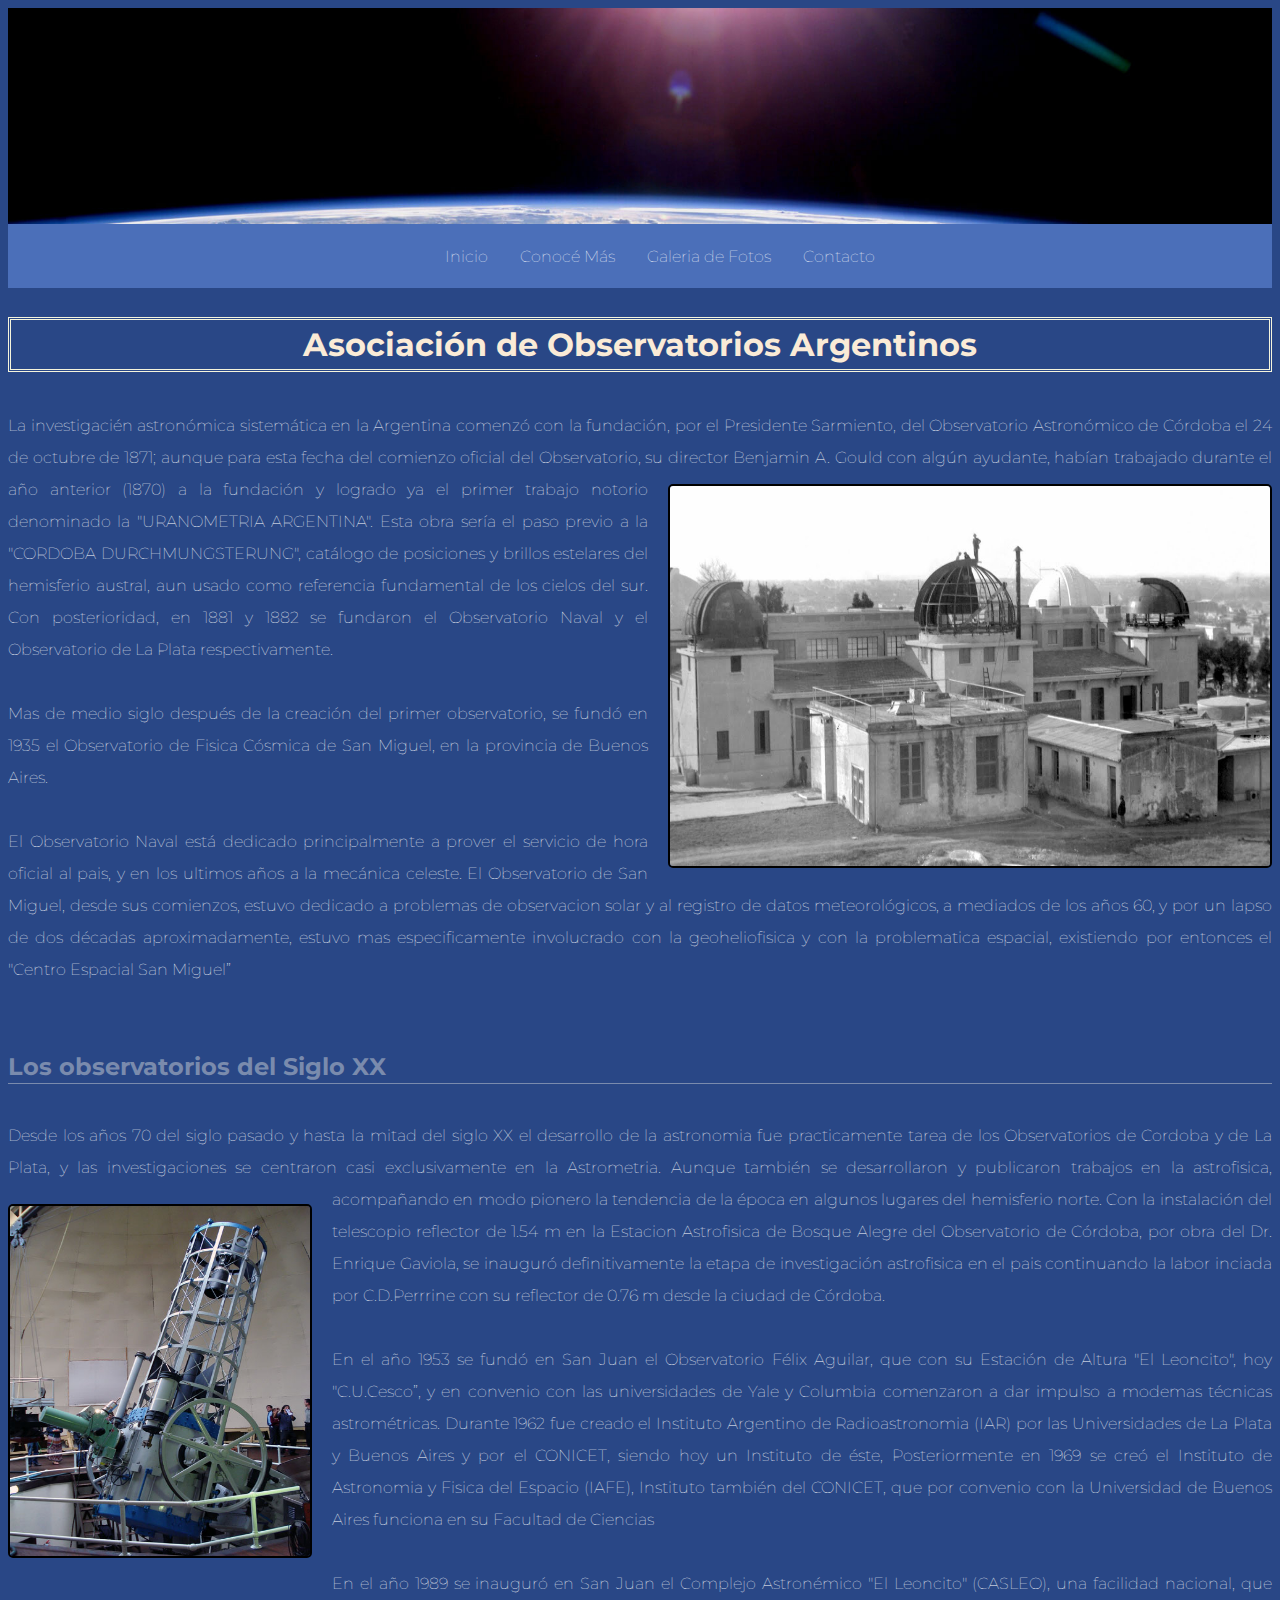
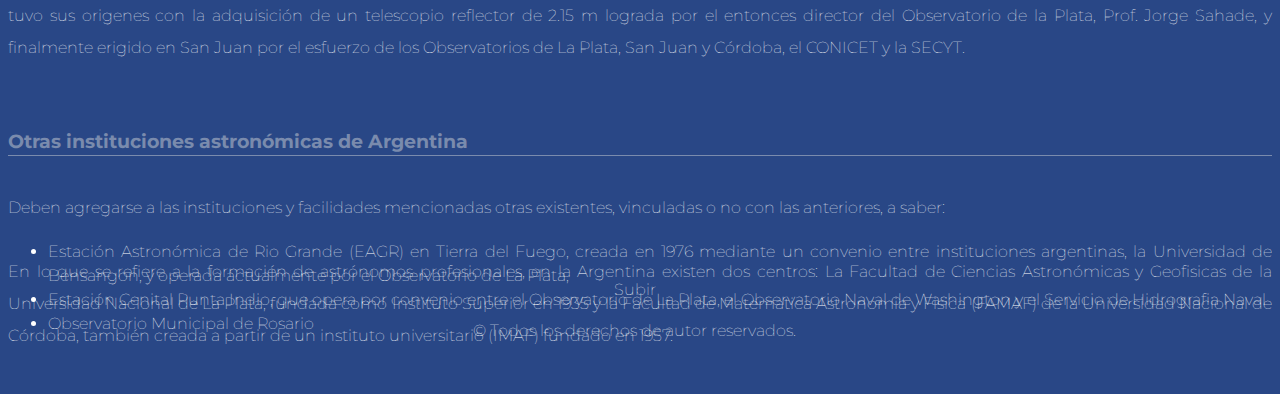
==== index.html @ 8fd149cc "first commit" ====
<!DOCTYPE html>
<html lang="en">
<head>
    <meta charset="UTF-8">
    <meta http-equiv="X-UA-Compatible" content="IE=edge">
    <meta name="viewport" content="width=device-width, initial-scale=1.0">
    <link rel="icon" type="image/x-icon" href="./img/favicon.png">
    <link rel="preconnect" href="https://fonts.googleapis.com">
    <link rel="preconnect" href="https://fonts.gstatic.com" crossorigin>
    <link href="https://fonts.googleapis.com/css2?family=Lato:ital,wght@1,100;1,300;1,400&family=Montserrat:wght@300&display=swap" rel="stylesheet">
    <link href="./css/style.css" rel="stylesheet"/>
    <title>Asociación de Observatorios Argentinos</title>
</head>
<body class="bodyIndex">

    <header>
        <a id="top"></a>
        <div class="header-img"></div>
    
    </header>

    <div class="navbar">
        <ul>
            <li><a href="../index.html">Inicio</a></li>
            <li class="dropdown">
                <a href="javascript:void(0)" class="dropbtn">Conocé Más</a>
                <div class="dropdown-content">
                  <a href="./pages/universo.html">Universo</a>
                  <a href="./pages/galaxias.html">Galaxias</a>
                  <a href="./pages/estrellas.html">Estrellas</a>
                  <a href="./pages/agujerosNegros.html">Agujeros Negros</a>
                </div>
            </li>
             <li><a href="./pages/galeriaFotos.html">Galeria de Fotos</a></li>
             <li><a href="./pages/contacto.html">Contacto</a></li>

        </ul>
    </div>
    

    <main>
    <h1>Asociación de Observatorios Argentinos</h1>

        <p>La investigacién astronómica sistemática en la Argentina comenzó con la
            fundación, por el Presidente Sarmiento, del Observatorio Astronómico de Córdoba
            el 24 de octubre de 1871; aunque para esta fecha del comienzo oficial del Observatorio, su director Benjamin A. Gould 

            <img src="./img/observatorioCordoba.jpg" height="380px" width="600px" id="obsImg">

            con algún ayudante, habían trabajado durante el año anterior (1870) a la fundación y logrado ya el primer trabajo notorio
            denominado la "URANOMETRIA ARGENTINA". 
            Esta obra sería el paso previo a la "CORDOBA DURCHMUNGSTERUNG", catálogo de posiciones y brillos
            estelares del hemisferio austral, aun usado como referencia fundamental de los
            cielos del sur.
            
        Con posterioridad, en 1881 y 1882 se fundaron el Observatorio Naval y el
            Observatorio de La Plata respectivamente.
            <br>
            <br>
        Mas de medio siglo después de la creación del primer observatorio, se
            fundó en 1935 el Observatorio de Fisica Cósmica de San Miguel, en la provincia
            de Buenos Aires.
            <br>
            <br>
        El Observatorio Naval está dedicado principalmente a prover el servicio
            de hora oficial al pais, y en los ultimos años a la mecánica celeste. El Observatorio
            de San Miguel, desde sus comienzos, estuvo dedicado a problemas de observacion
            solar y al registro de datos meteorológicos, a mediados de los años 60, y por un
            lapso de dos décadas aproximadamente, estuvo mas especificamente involucrado
            con la geoheliofisica y con la problematica espacial, existiendo por entonces el
            "Centro Espacial San Miguel”</p>

    <h2>Los observatorios del Siglo XX</h2>

        <p>Desde los años 70 del siglo pasado y hasta la mitad del siglo XX el
            desarrollo de la astronomia fue practicamente tarea de los Observatorios de
            Cordoba y de La Plata, y las investigaciones se centraron casi exclusivamente en la
            Astrometria. Aunque también se desarrollaron y publicaron trabajos en la
            astrofisica, acompañando en modo pionero la tendencia de la época en algunos
            lugares del hemisferio norte.
            
            <img src="./img/telescopioReflector.jpg" height="350px" width="300px" id="telescopio">

            Con la instalación del telescopio reflector de 1.54 m en la Estacion
            Astrofisica de Bosque Alegre del Observatorio de Córdoba, por obra del Dr.
            Enrique Gaviola, se inauguró definitivamente la etapa de investigación astrofisica
            en el pais continuando la labor inciada por C.D.Perrrine con su reflector de 0.76 m
            desde la ciudad de Córdoba.
            <br>
            <br>
            En el año 1953 se fundó en San Juan el Observatorio Félix Aguilar, que
            con su Estación de Altura "El Leoncito", hoy "C.U.Cesco”, y en convenio con las
            universidades de Yale y Columbia comenzaron a dar impulso a modemas técnicas
            astrométricas.
            
            Durante 1962 fue creado el Instituto Argentino de Radioastronomia (IAR)
            por las Universidades de La Plata y Buenos Aires y por el CONICET, siendo hoy
            un Instituto de éste, Posteriormente en 1969 se creó el Instituto de Astronomia y
            Fisica del Espacio (IAFE), Instituto también del CONICET, que por convenio con
            la Universidad de Buenos Aires funciona en su Facultad de Ciencias
            <br>
            <br>
            En el año 1989 se inauguró en San Juan el Complejo Astronémico "El
            Leoncito" (CASLEO), una facilidad nacional, que tuvo sus origenes con la
            adquisición de un telescopio reflector de 2.15 m lograda por el entonces director
            del Observatorio de la Plata, Prof. Jorge Sahade, y finalmente erigido en San Juan
            por el esfuerzo de los Observatorios de La Plata, San Juan y Córdoba, el
            CONICET y la SECYT.</p>
            
    <h3>Otras instituciones astronómicas de Argentina</h3>
        
        <p>Deben agregarse a las instituciones y facilidades mencionadas otras
            existentes, vinculadas o no con las anteriores, a saber:
            
        <ul class="styledList">
            <li> Estación Astronómica de Rio Grande (EAGR) en Tierra del Fuego,
                creada en 1976 mediante un convenio entre instituciones argentinas, la
                Universidad de Bensangon, y operada actualmente por el Observatorio de La Plata,</li>
            
            <li>Estación Cenital Punta Indio, que opera por convenio entre el
                Observatorio de La Plata, el Observatorio Naval de Washington y el Servicio de
                Hidrografia Naval</li>
            
            <li>Observatorio Municipal de Rosario </li>

            
        </ul>
            
            <p>En lo que se refiere a la formacién de astrónomos profesionales, en la
            Argentina existen dos centros: La Facultad de Ciencias Astronómicas y Geofisicas
            de la Universidad Nacional de La Plata, fundada como Instituto Superior en 1935 y
            la Facultad de Matematica Astronomia y Fisica (FAMAF) de la Universidad
            Nacional de Córdoba, también creada a partir de un instituto universitario (IMAF)
            fundado en 1957.</p>

        </main>

        <footer class="indexFoot">
     
            <a href="#top">Subir</a>
            <p> &copy; Todos los derechos de autor reservados.</p>
    
        </footer>
</body>
</html>
---- css/style.css ----
header {
    background: url(../img/headerpaginaweb.jpg);
    width: auto;
    height: 270px;
    background-size: cover;
    display: grid;
    grid-column: 1 / span 15;
    grid-row: 1;
  }

ul {
  list-style-type: none;
  margin: auto;
  padding: auto;
  overflow: hidden;
}

.styledList {
  list-style-type: disc;
  color: white;
  font-family: 'Montserrat', sans-serif;
  font-weight: lighter;
  text-align: justify;
  line-height: 1.5rem;
  display: block;
}

#obsImg {
  border-radius: 5px;
  border-style: solid;
  border-color: black;
  border-width: 2px;
  float: right;
  position: relative;
  margin-left: 20px;
  margin-bottom: 10px;
  margin-top: 10px;
}

#telescopio {
  float: left;
  border-style: solid;
  border-color: black;
  border-width: 2px;
  border-radius: 5px;
  position: relative;
  margin-right: 20px;
  margin-top: 20px;
  margin-bottom: 20px;
}
.navbar {
    overflow: hidden;
    background-color: #4b6fb9;
    font-family: 'Montserrat', sans-serif;
    align-content: center;
    text-align: center;
    display: block;
    display: grid;
    grid-column: 1 / span 15;
    grid-row: 4;

  }
.navbar a {
    float: left;
    font-size: 16px;
    color: white;
    text-align: center;
    padding: 14px 16px;
    text-decoration: none;
  }

.navbar a:hover {
    background-color: #294786;
  }

  li {
    float: left;
  }
  
  li a, .dropbtn {
    display: block;
    color: #294786;
    text-align: center;
    padding: 14px 16px;
    text-decoration: none;
  }
  
  li a:hover, .dropdown:hover .dropbtn {
    background-color: #294786;
  }
  
  li.dropdown {
    display: inline-block;
  }
  
  .dropdown-content {
    display: none;
    position: absolute;
    background-color: #4b6fb9;
    min-width: 160px;
    box-shadow: 0px 8px 16px 0px rgba(0,0,0,0.2);
    z-index: 1;
    margin-top: 47px;
  }
  
  .dropdown-content a {
    color: white;
    padding: 12px 16px;
    text-decoration: none;
    display: block;
    text-align: left;
    float: none;
  }
  
  .dropdown-content a:hover {background-color: #294786;}
  
  .dropdown:hover .dropdown-content {
    display: block;
  }

main {
  display: grid;
  grid-column: 1 / span 15;
  grid-row: 5 / span 22;
}

.bodyIndex {
  display: grid;
  grid-template-columns: repeat(13, 1fr);
  grid-template-rows: repeat(27, 5vw);
  column-gap: 5px;
  row-gap: 8px;  
}

.indexFoot {
  display: grid;
  grid-column: 4 / span 7;
  grid-row: 27;
}
body {
    font-family: 'Montserrat', sans-serif;
    font-weight: lighter;
    background-color: #294786;
    margin-bottom: 50px;  
    position: relative;
  }


h1 {
    font-family: 'Montserrat', sans-serif;
    color: antiquewhite;
    font-weight: bold;
    text-align: center;
    border-style: double;
    border-color: beige;
    padding: 5px 20px 5px 20px;
    display: block;
  }

h2 {
   font-family: 'Montserrat', sans-serif;
   font-weight: bold;
   text-align: left;
   color: #7a8bad;
   border-bottom-style: solid;
   border-width: 1px;
   margin-top: 50px;
   margin-bottom: 20px;
   padding-bottom: 2px;
   display: block;
  }

p {
    color: white;
    font-family: 'Montserrat', sans-serif;
    font-weight: lighter;
    text-align: justify;
    line-height: 2rem;
    display: block;
  }
.universo {
  display: block;
  padding-top: 3px;
}

#sp {
  display: inline;
}

#firstImage {
    border-style: solid;
    border-color: black;
    border-width: 2px 2px;
    border-radius: 5px;
    margin-left: 2%;
    margin-right: 3%;
    position: relative;
    top: 15px;
    bottom: 4px;
    left: 7px;
    float: right;  
  }

h3 {
    font-family: 'Montserrat', sans-serif;
    font-weight: bold;
    text-align: left;
    color: #7a8bad;
    border-bottom-style: solid;
    border-width: 1px;
    margin-top: 50px;
    margin-bottom: 20px;
    padding-bottom: 2px;
    display: block;
  }

iframe {
   margin-left: 27%;
   margin-top: 30px;
   margin-bottom: auto;
   border: #7a8bad;
   border-style: solid;
   display: block;
   position: relative;
   display: inline-block;
  }

blockquote {
    text-align: center;
    border-top: 1px solid #FFD700;
    border-bottom: 1px solid #FFD700;
    padding: 1rem;
    margin-top: 5rem;
    color: #FFD700;
    display: block;
    position: relative;
  }

cite {
  font-weight: bold;
  } 

footer {
  text-align: center;
  position: relative;
  bottom: 0;
  width: 100%;
  height: 3rem;  
  }

footer a:link {
  text-decoration: none;
  color: white;
  }

footer a:visited {
  color: white;
  text-decoration: none;
  }

footer a:hover {
  color: #7a8bad;
  text-decoration: none;
  }

footer p {
  text-align: center;
  }

.galaxy-header {
  background: url(../img/spiralgalaxy.jpg);
  width: auto;
  height: 270px;
  background-position: center 30%;
  background-size: cover;
  background-repeat: no-repeat;
}

#galaxies {
  font-family: 'Montserrat', sans-serif;
  font-weight: lighter;
  text-align: justify;
  line-height: 1.5rem;
  color: white;
  list-style-type: circle;
}

#galaxyType {
  border-style: solid;
  border-color: black;
  border-width: 2px 2px;
  border-radius: 5px;
  margin-left: 23%;
  margin-top: 30px;
  margin-bottom: auto;
}

#solarSystem {
  border-style: solid;
  border-color: black;
  border-width: 2px 2px;
  border-radius: 5px;
  margin-left: 26%;
  margin-top: auto;
  margin-bottom: auto;
}

#saggitariusA {
  float: center;
}

.starHeader {
  background: url(../img/starsinthesky.jpg);
  width: auto;
  height: 270px;
  background-position: center;
  background-size: 1400px 600px;
  background-repeat: no-repeat;
}

#stars {
  border-radius: 5px;
  position: relative;
  margin-left: 5%;
}

.blackHole {
  background: url(../img/blackhole.jpg);
  width: auto;
  height: 270px;
  background-position: center;
  background-size: 1400px 600px;
  background-repeat: no-repeat;
}

.blackList {
  font-family: 'Montserrat', sans-serif;
  font-weight: lighter;
  text-align: justify;
  line-height: 1.5rem;
  color: white;
  list-style-type: circle;
}

.saggA {
  float: left;
}

#sagA {
  float: right;
  position: relative;
  margin: 10px 10px 10px 10px;
  border-radius: 15px;
  border-style: solid;
  border-color: black;
}

.gallery {
  display: grid;
  grid-template-columns: repeat(13, 1fr);
  grid-template-rows: repeat(23, 5vw);
  column-gap: 5px;
  row-gap: 8px;
}

.firstImage {
  grid-column-start: 1;
  grid-column-end: 5;
  grid-row-start: 1;
  grid-row-end: 2;
}

.secondImage {
  grid-column-start: 13;
  grid-column-end: 13;
  grid-row-start: 1;
  grid-row-end: 3;
}

.thirdImage {
  grid-column-start: 1;
  grid-column-end: 5;
  grid-row-start: 5;
  grid-row-end: 7;
}

.fourthImage {
  grid-column-start: 1;
  grid-column-end: 5;
  grid-row-start: 9;
  grid-row-end: 10; 
}

.fifthImage {
  grid-column-start: 13;
  grid-column-end: 13;
  grid-row-start: 9;
  grid-row-end: 9; 
}

.sixthImage {
  grid-column-start: 1;
  grid-column-end: 5;
  grid-row-start: 13;
  grid-row-end: 13;
}

.seventhImage {
  grid-column-start: 13;
  grid-column-end: 13;
  grid-row-start: 15;
  grid-row-end: 15;
}

.observatorioHeader {
  background: url(../img/observatorio.jpg);
  width: auto;
  height: 270px;
  background-position: center;
  background-size: 1400px 600px;
  background-repeat: no-repeat;
}

form {
  color: white;
  font-family: 'Montserrat', sans-serif;
  font-weight: lighter;
  text-align: justify;
  line-height: 1.5rem;
  display: inline-block; 
  position: relative;
  left: 35%;
}

.dTigre {
  border-style: solid;
  border-width: 1px;
  border-color: white;
  border-radius: 10px;
  display: inline-block;
  padding: 5px 10px 5px 10px;
  position: relative;
  left: 12%;
}

.dCordoba {
  border-style: solid;
  border-width: 1px;
  border-color: white;
  border-radius: 10px;
  display: inline-block;
  position: relative;
  left: 21%;
  padding: 5px 10px 5px 10px;
}

#pTigre {
  position: relative;
  left: 20%;
}

#tigre {
  display: inline-block;
  margin: 10px 10px 10px 10px;
}

#pCordoba {
  position: relative;
  left: 30%;
}

#cordoba {
  display: inline-block;
  margin: 10px 10px 10px 10px;
}

.dSJ {
  border-style: solid;
  border-color: white;
  border-width: 1px;
  border-radius: 10px;
  display: inline-block;
  position: relative;
  margin-top: 50px;
  left: 12%;
  padding: 5px 10px 5px 10px;
}

#pSJ {
  position: relative;
  left: 27%;
}

#sanJuan {
  display: inline-block;
  margin: 10px 10px 10px 10px;
}

.dMisiones {
  border-style: solid;
  border-width: 1px;
  border-color: white;
  border-radius: 10px;
  display: inline-block;
  position: relative;
  left: 21%;
  padding: 5px 10px 5px 10px;
}

#pMisiones {
  position: relative;
  left: 30%;
}

#misiones {
  display: inline-block;
  margin: 10px 10px 10px 10px;
}
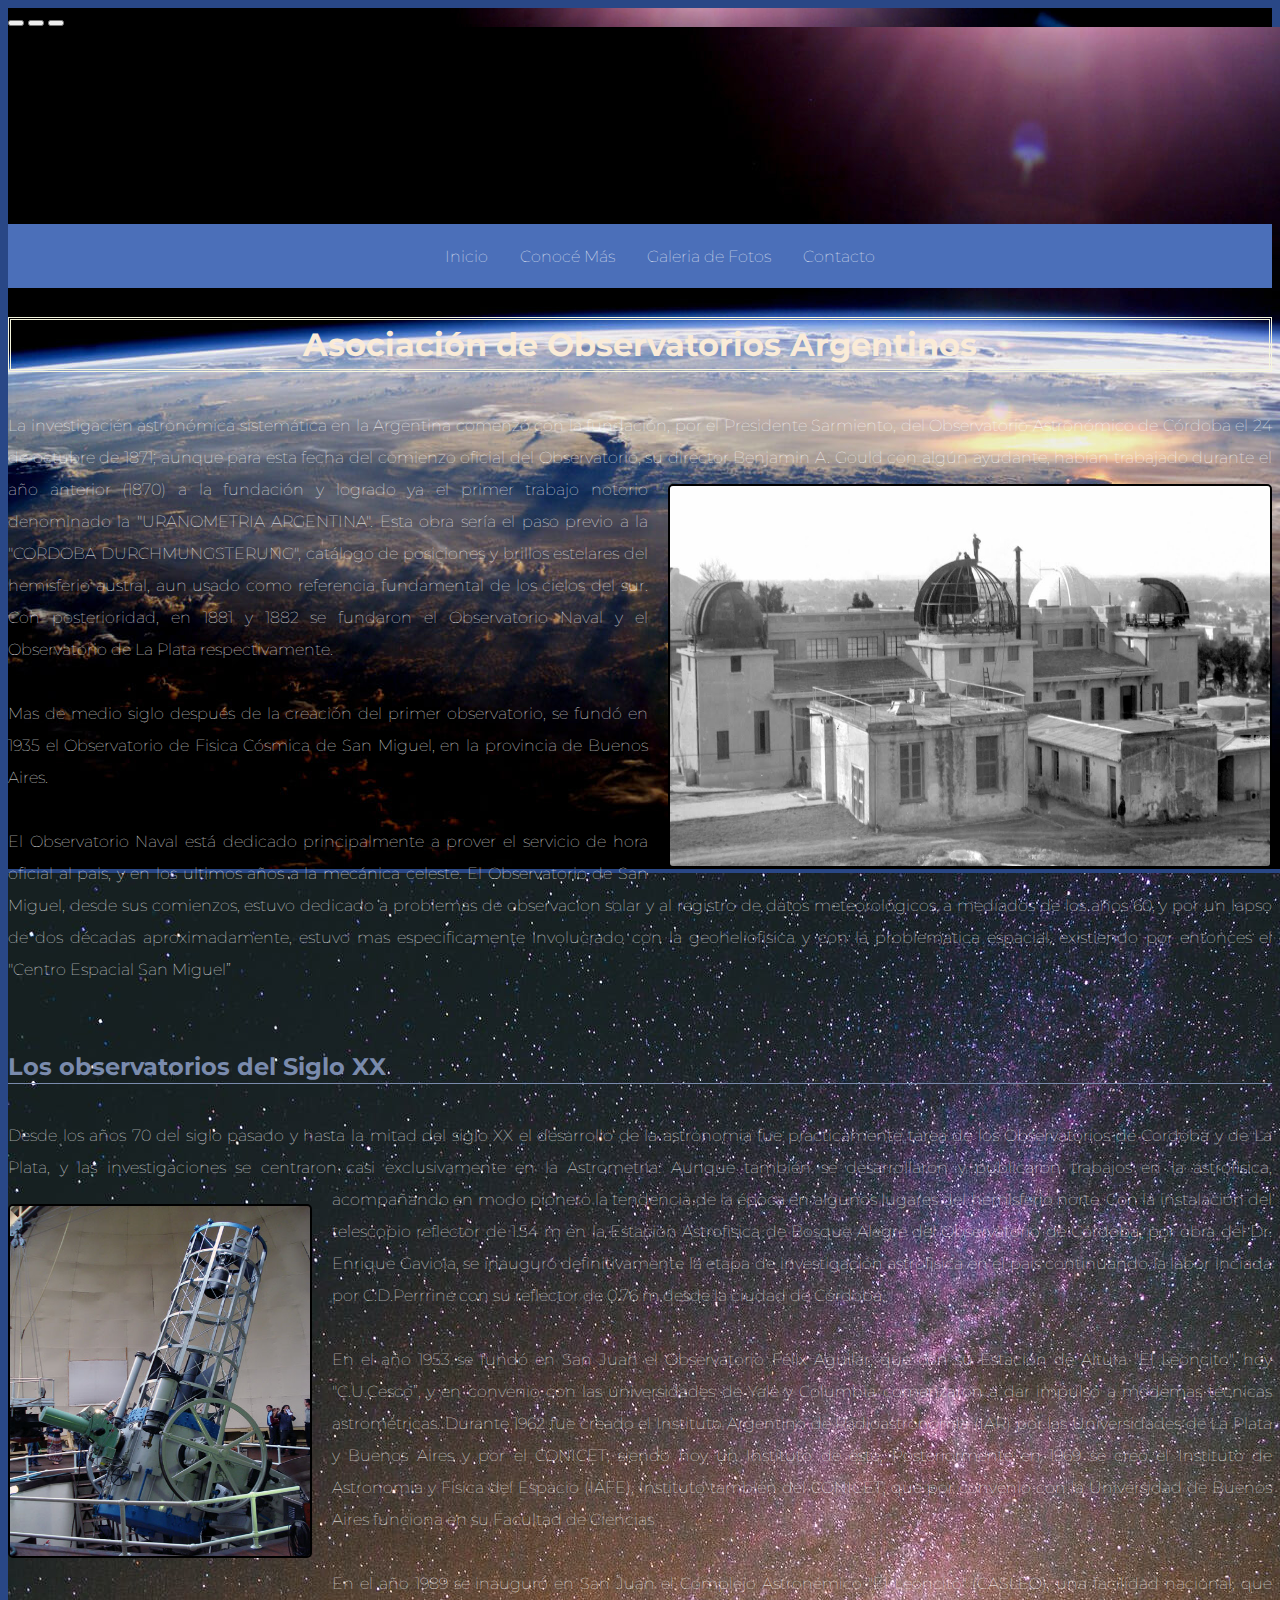
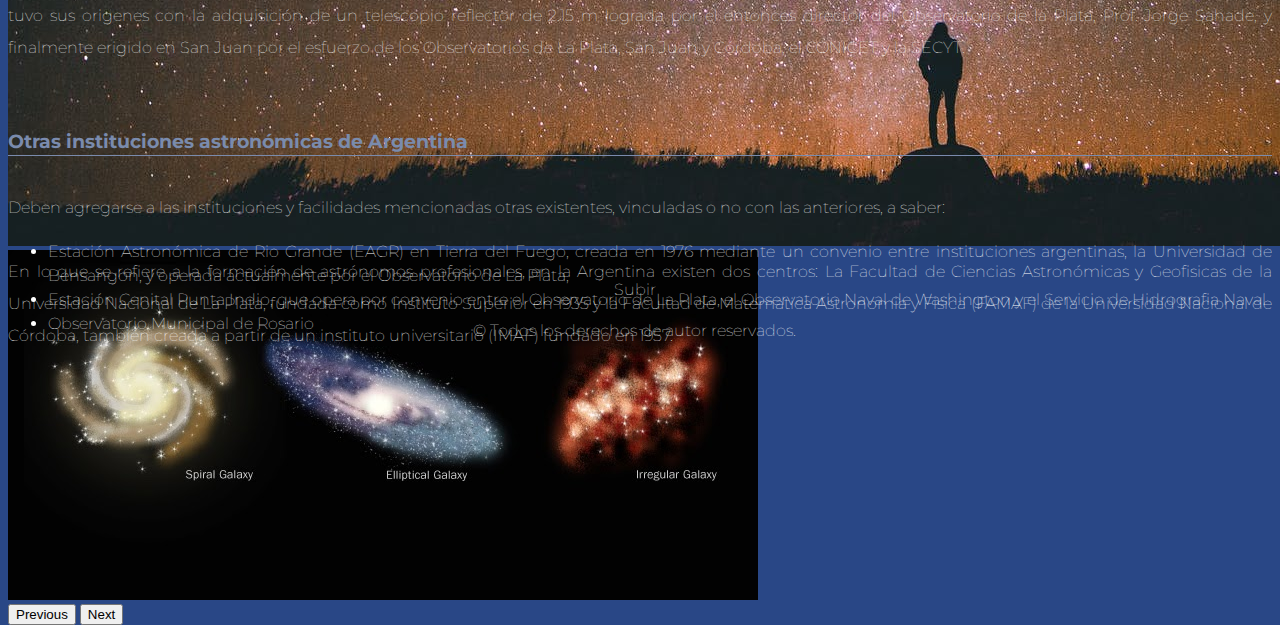
==== commit 128fa8eb: "commit on master" ====
--- a/index.html
+++ b/index.html
@@ -14,8 +14,32 @@
 <body class="bodyIndex">
 
     <header>
-        <a id="top"></a>
-        <div class="header-img"></div>
+        <div id="carouselExampleIndicators" class="carousel slide" data-bs-ride="carousel">
+            <div class="carousel-indicators">
+              <button type="button" data-bs-target="#carouselExampleIndicators" data-bs-slide-to="0" class="active" aria-current="true" aria-label="Slide 1"></button>
+              <button type="button" data-bs-target="#carouselExampleIndicators" data-bs-slide-to="1" aria-label="Slide 2"></button>
+              <button type="button" data-bs-target="#carouselExampleIndicators" data-bs-slide-to="2" aria-label="Slide 3"></button>
+            </div>
+            <div class="carousel-inner">
+              <div class="carousel-item active">
+                <img src="./img/headerpaginaweb.jpg" class="d-block w-100" alt="Fotografía de la Tierra desde el Espacio.">
+              </div>
+              <div class="carousel-item">
+                <img src="./img/contemplateuniverse.jpg" class="d-block w-100" alt="...">
+              </div>
+              <div class="carousel-item">
+                <img src="./img/galaxytype.jpeg" class="d-block w-100" alt="...">
+              </div>
+            </div>
+            <button class="carousel-control-prev" type="button" data-bs-target="#carouselExampleIndicators" data-bs-slide="prev">
+              <span class="carousel-control-prev-icon" aria-hidden="true"></span>
+              <span class="visually-hidden">Previous</span>
+            </button>
+            <button class="carousel-control-next" type="button" data-bs-target="#carouselExampleIndicators" data-bs-slide="next">
+              <span class="carousel-control-next-icon" aria-hidden="true"></span>
+              <span class="visually-hidden">Next</span>
+            </button>
+          </div>
     
     </header>
 
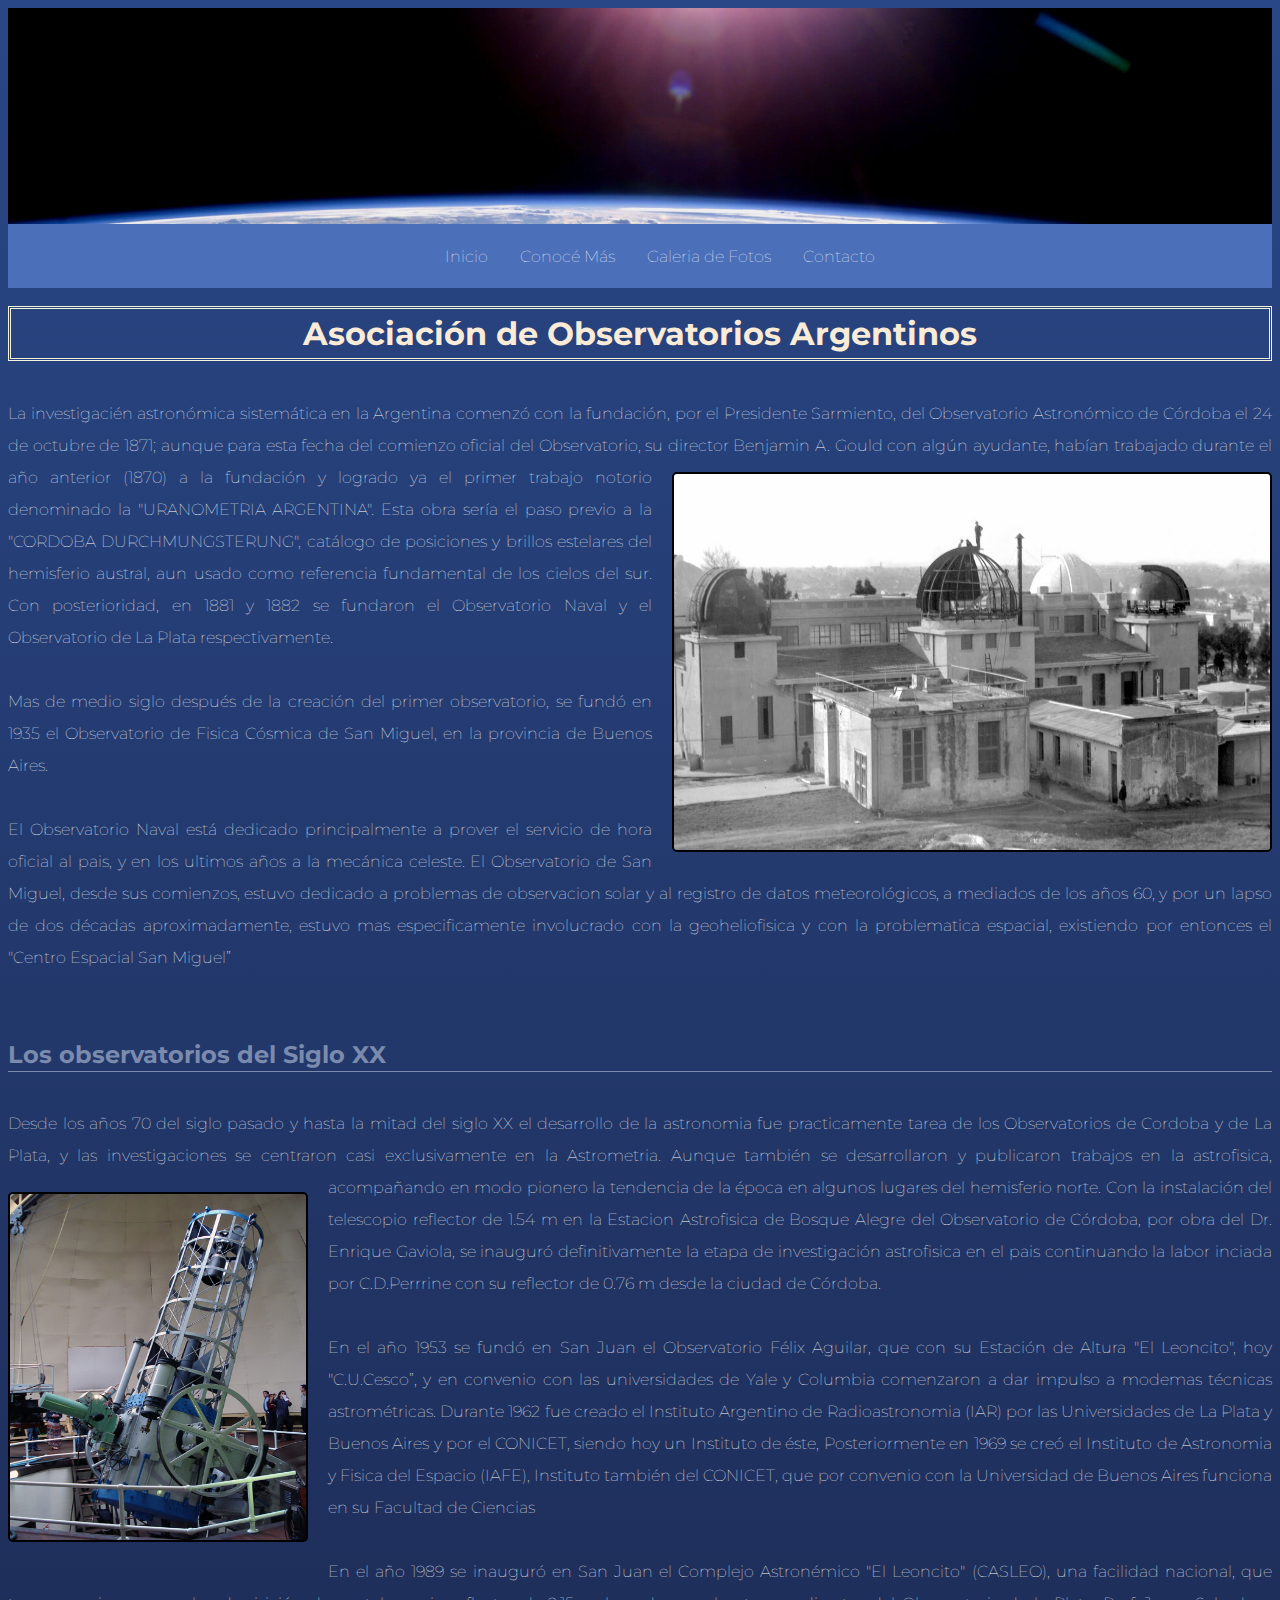
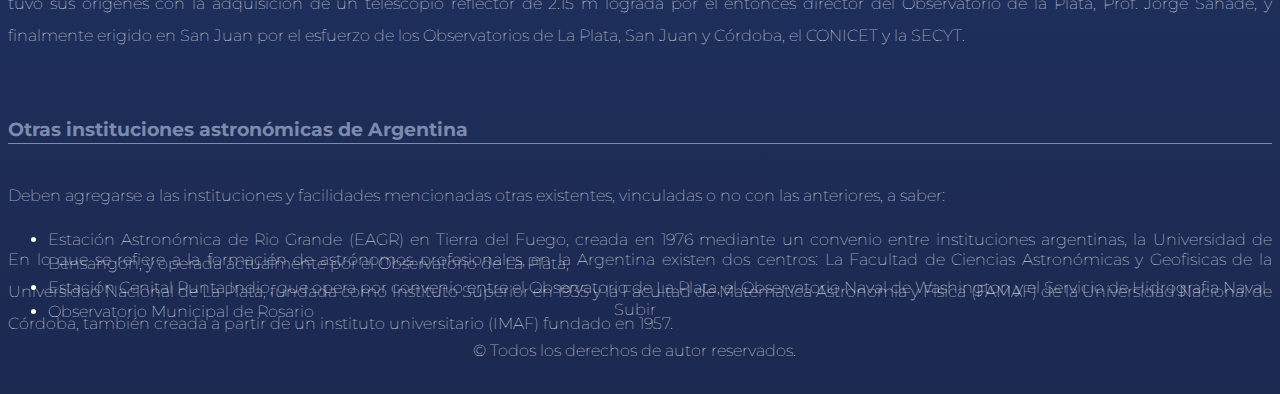
==== commit 6ec054bf: "updates done by me" ====
--- a/index.html
+++ b/index.html
@@ -9,37 +9,16 @@
     <link rel="preconnect" href="https://fonts.gstatic.com" crossorigin>
     <link href="https://fonts.googleapis.com/css2?family=Lato:ital,wght@1,100;1,300;1,400&family=Montserrat:wght@300&display=swap" rel="stylesheet">
     <link href="./css/style.css" rel="stylesheet"/>
+    <script src="https://cdn.jsdelivr.net/npm/jquery@3.6.0/dist/jquery.slim.min.js"></script>
+    <script src="https://cdn.jsdelivr.net/npm/popper.js@1.16.1/dist/umd/popper.min.js"></script>
+    <script src="https://cdn.jsdelivr.net/npm/bootstrap@4.6.1/dist/js/bootstrap.bundle.min.js"></script>
     <title>Asociación de Observatorios Argentinos</title>
 </head>
 <body class="bodyIndex">
 
     <header>
-        <div id="carouselExampleIndicators" class="carousel slide" data-bs-ride="carousel">
-            <div class="carousel-indicators">
-              <button type="button" data-bs-target="#carouselExampleIndicators" data-bs-slide-to="0" class="active" aria-current="true" aria-label="Slide 1"></button>
-              <button type="button" data-bs-target="#carouselExampleIndicators" data-bs-slide-to="1" aria-label="Slide 2"></button>
-              <button type="button" data-bs-target="#carouselExampleIndicators" data-bs-slide-to="2" aria-label="Slide 3"></button>
-            </div>
-            <div class="carousel-inner">
-              <div class="carousel-item active">
-                <img src="./img/headerpaginaweb.jpg" class="d-block w-100" alt="Fotografía de la Tierra desde el Espacio.">
-              </div>
-              <div class="carousel-item">
-                <img src="./img/contemplateuniverse.jpg" class="d-block w-100" alt="...">
-              </div>
-              <div class="carousel-item">
-                <img src="./img/galaxytype.jpeg" class="d-block w-100" alt="...">
-              </div>
-            </div>
-            <button class="carousel-control-prev" type="button" data-bs-target="#carouselExampleIndicators" data-bs-slide="prev">
-              <span class="carousel-control-prev-icon" aria-hidden="true"></span>
-              <span class="visually-hidden">Previous</span>
-            </button>
-            <button class="carousel-control-next" type="button" data-bs-target="#carouselExampleIndicators" data-bs-slide="next">
-              <span class="carousel-control-next-icon" aria-hidden="true"></span>
-              <span class="visually-hidden">Next</span>
-            </button>
-          </div>
+        <a id="top"></a>
+        <div class="header-img"></div>
     
     </header>
 
@@ -57,7 +36,7 @@
             </li>
              <li><a href="./pages/galeriaFotos.html">Galeria de Fotos</a></li>
              <li><a href="./pages/contacto.html">Contacto</a></li>
-
+            
         </ul>
     </div>
     
--- a/css/style.css
+++ b/css/style.css
@@ -140,7 +140,7 @@
 body {
     font-family: 'Montserrat', sans-serif;
     font-weight: lighter;
-    background-color: #294786;
+    background-image: linear-gradient(to top, #1c2951, #294786);
     margin-bottom: 50px;  
     position: relative;
   }
@@ -155,6 +155,7 @@
     border-color: beige;
     padding: 5px 20px 5px 20px;
     display: block;
+    margin-top: 10px;
   }
 
 h2 {
@@ -201,6 +202,10 @@
     float: right;  
   }
 
+#firstImage:hover {
+  transform: scale(1.3);
+}
+
 h3 {
     font-family: 'Montserrat', sans-serif;
     font-weight: bold;
@@ -245,7 +250,8 @@
   position: relative;
   bottom: 0;
   width: 100%;
-  height: 3rem;  
+  margin-top: 20px;
+  height: 3rem;
   }
 
 footer a:link {
@@ -324,6 +330,94 @@
   margin-left: 5%;
 }
 
+* {box-sizing:border-box}
+
+/* Slideshow container */
+.slideshow-container {
+  max-width: 1000px;
+  position: relative;
+  margin: auto;
+}
+
+/* Hide the images by default */
+.mySlides {
+  display: none;
+}
+
+/* Next & previous buttons */
+.prev, .next {
+  cursor: pointer;
+  position: absolute;
+  top: 50%;
+  width: auto;
+  margin-top: -22px;
+  padding: 16px;
+  color: white;
+  font-weight: bold;
+  font-size: 18px;
+  transition: 0.6s ease;
+  border-radius: 0 3px 3px 0;
+  user-select: none;
+}
+
+/* Position the "next button" to the right */
+.next {
+  right: 0;
+  border-radius: 3px 0 0 3px;
+}
+
+/* On hover, add a black background color with a little bit see-through */
+.prev:hover, .next:hover {
+  background-color: rgba(0,0,0,0.8);
+}
+
+/* Caption text */
+.text {
+  color: #f2f2f2;
+  font-size: 15px;
+  padding: 8px 12px;
+  position: absolute;
+  bottom: 8px;
+  width: 100%;
+  text-align: center;
+}
+
+/* Number text (1/3 etc) */
+.numbertext {
+  color: #f2f2f2;
+  font-size: 12px;
+  padding: 8px 12px;
+  position: absolute;
+  top: 0;
+}
+
+/* The dots/bullets/indicators */
+.dot {
+  cursor: pointer;
+  height: 15px;
+  width: 15px;
+  margin: 0 2px;
+  background-color: #bbb;
+  border-radius: 50%;
+  display: inline-block;
+  transition: background-color 0.6s ease;
+}
+
+.active, .dot:hover {
+  background-color: #717171;
+}
+
+/* Fading animation */
+.fade {
+  animation-name: fade;
+  animation-duration: 1.5s;
+}
+
+@keyframes fade {
+  from {opacity: .4}
+  to {opacity: 1}
+}
+
 .blackHole {
   background: url(../img/blackhole.jpg);
   width: auto;
@@ -429,7 +523,13 @@
   line-height: 1.5rem;
   display: inline-block; 
   position: relative;
-  left: 35%;
+  padding: 30px;
+  left: 29%;
+  margin-top: 50px;
+  border-style: solid;
+  border-color: white;
+  border-width: 1px;
+  border-radius: 2px;
 }
 
 .dTigre {
@@ -481,7 +581,7 @@
   border-radius: 10px;
   display: inline-block;
   position: relative;
-  margin-top: 50px;
+  margin-top: 20px;
   left: 12%;
   padding: 5px 10px 5px 10px;
 }
@@ -504,6 +604,7 @@
   display: inline-block;
   position: relative;
   left: 21%;
+  margin-top: 20px;
   padding: 5px 10px 5px 10px;
 }
 
